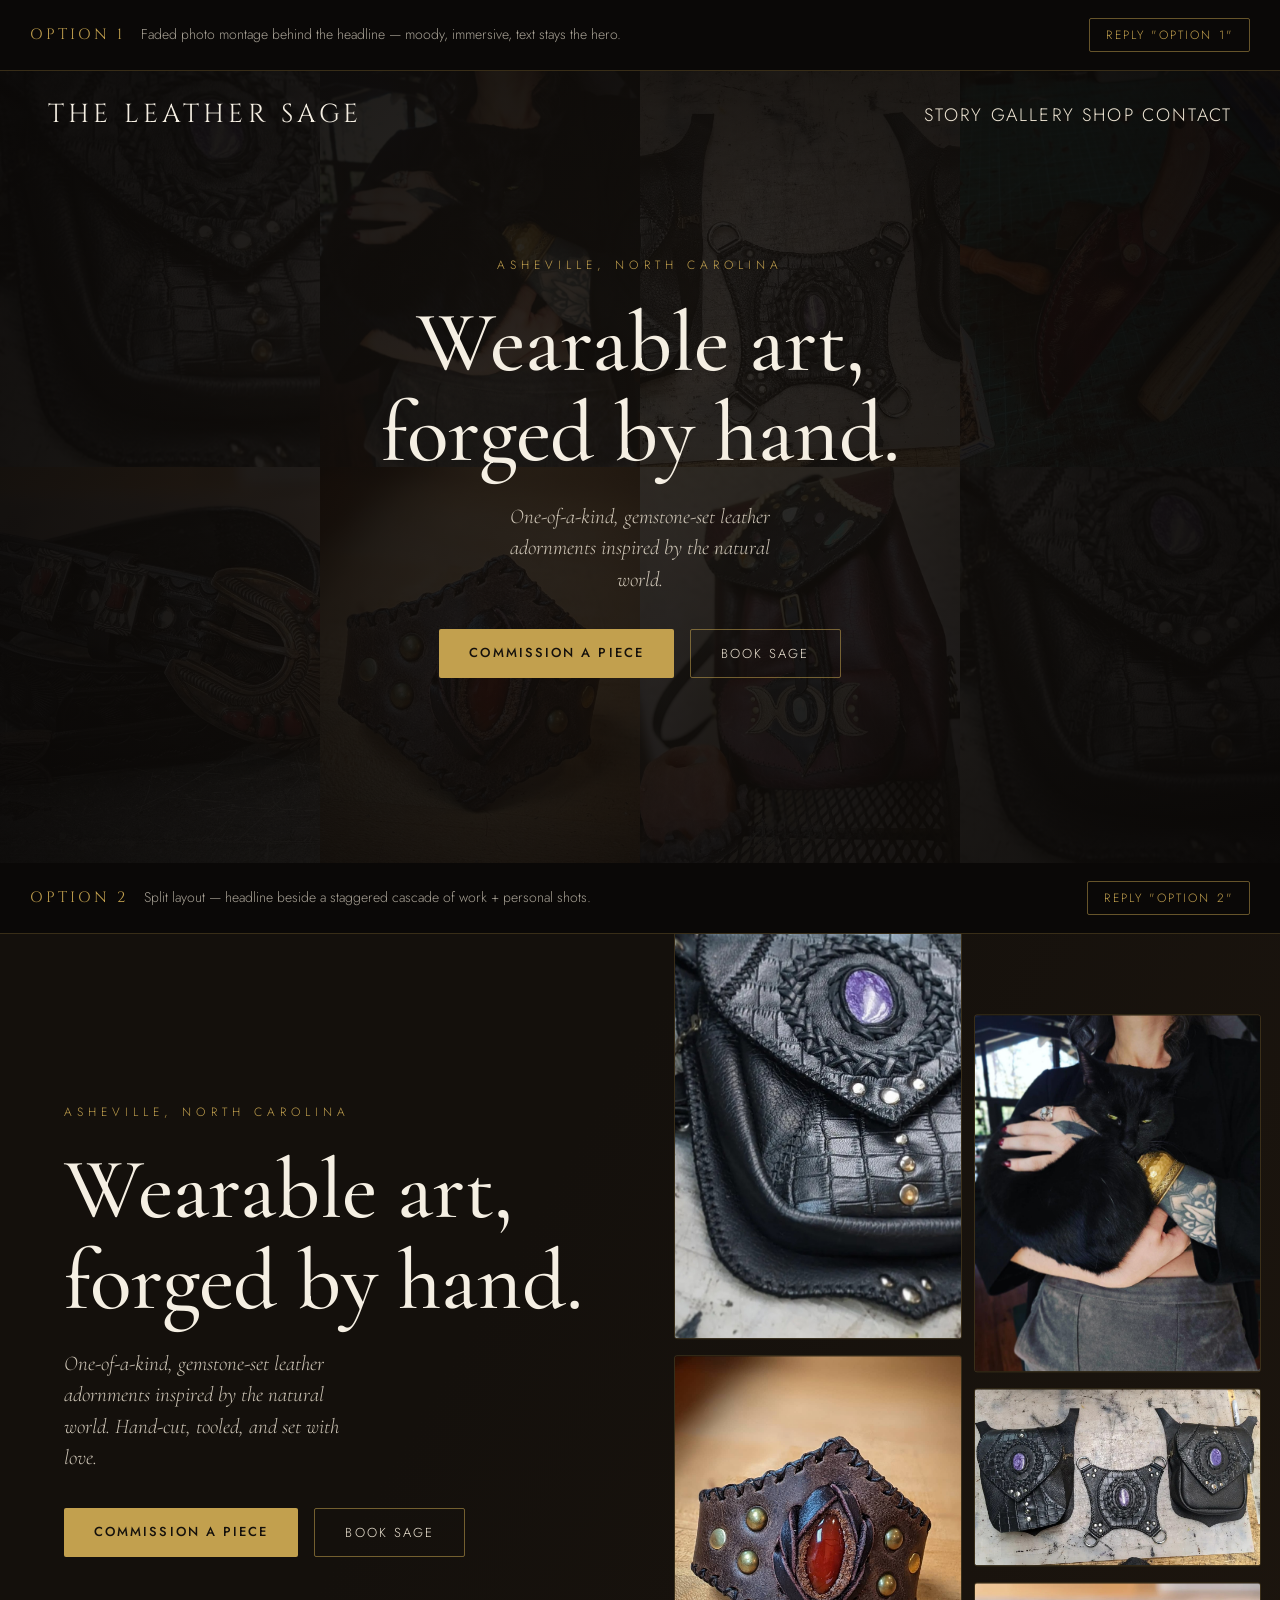
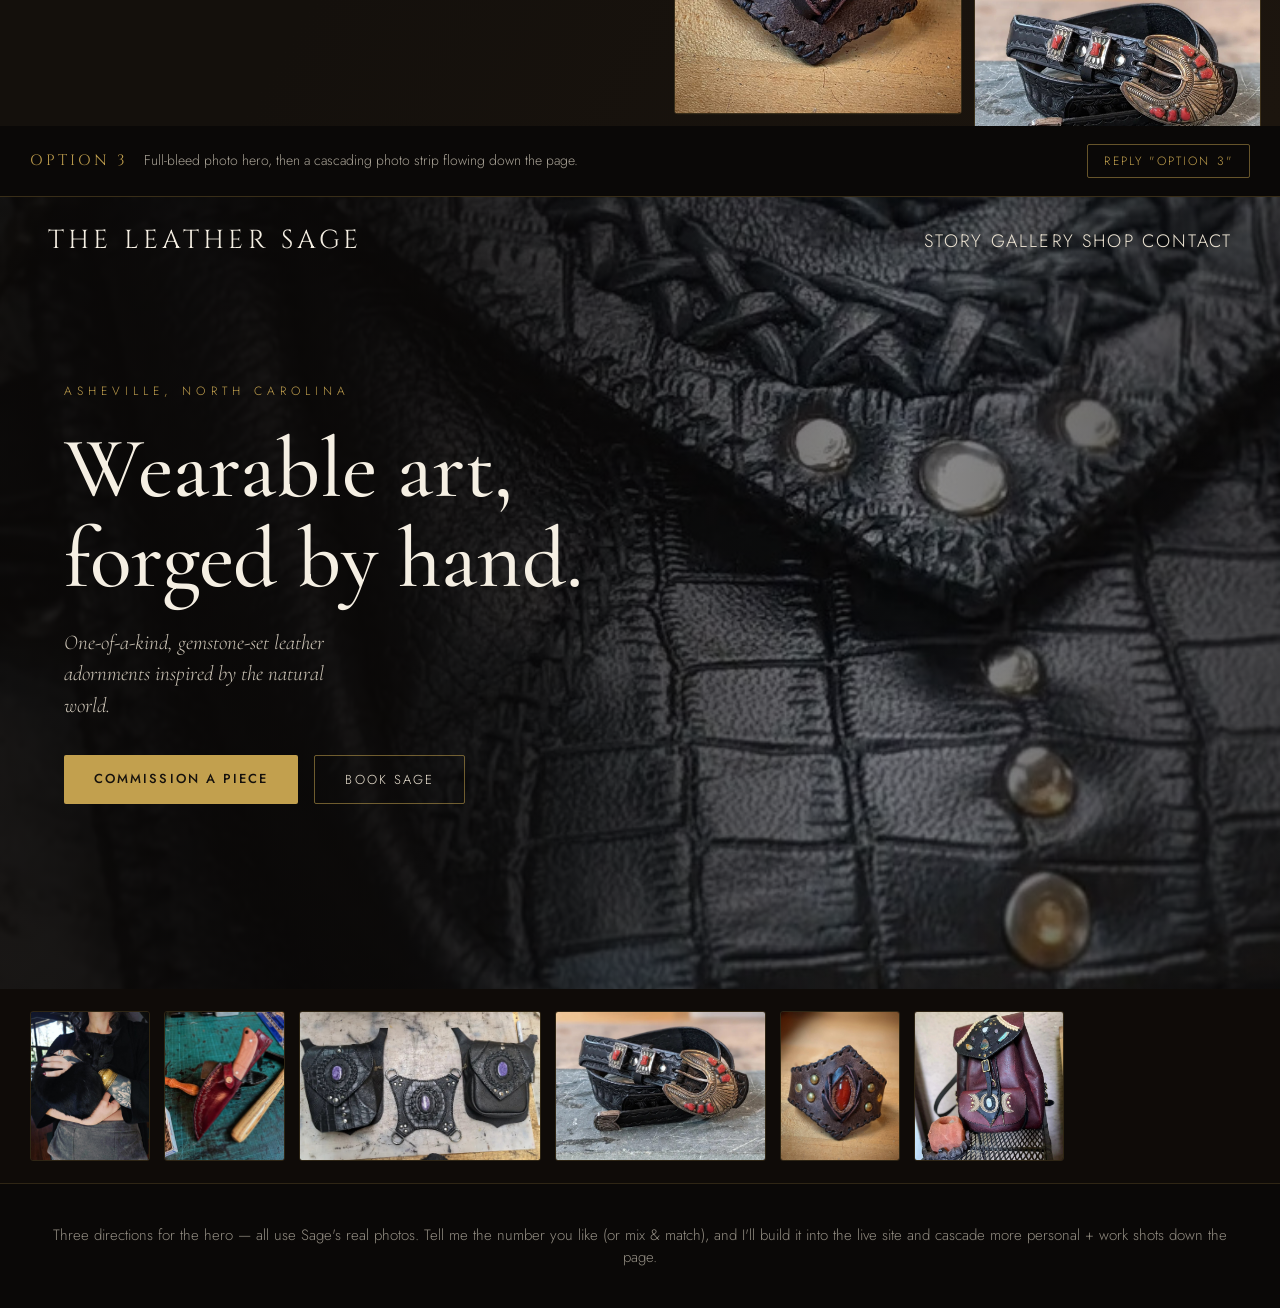
==== hero-options.html @ d6a44845 "Add files via upload" ====
<!DOCTYPE html>
<html lang="en">
<head>
<meta charset="UTF-8">
<meta name="viewport" content="width=device-width, initial-scale=1.0">
<title>The Leather Sage — Hero Options</title>
<link rel="preconnect" href="https://fonts.googleapis.com">
<link rel="preconnect" href="https://fonts.gstatic.com" crossorigin>
<link href="https://fonts.googleapis.com/css2?family=Cinzel:wght@400;500&family=Cormorant+Garamond:ital,wght@0,500;1,400&family=Jost:wght@300;400;500&display=swap" rel="stylesheet">
<style>
  :root{
    --obsidian:#14100C;--espresso:#2A2018;--brass:#C2A04E;--camel:#C2885A;
    --amethyst:#7A5E86;--parchment:#EDE4D3;--bone:#F5EFE3;
    --display:'Cormorant Garamond',serif;--logo:'Cinzel',serif;--body:'Jost',sans-serif;
  }
  *{box-sizing:border-box;margin:0;padding:0;}
  body{background:#0a0807;color:var(--parchment);font-family:var(--body);font-weight:300;}
  img{display:block;}
  .label{
    position:sticky;top:0;z-index:30;background:#0a0807;
    padding:18px 30px;border-bottom:1px solid rgba(194,160,78,.25);
    display:flex;align-items:baseline;gap:16px;
  }
  .label .n{font-family:var(--logo);font-size:15px;letter-spacing:.2em;color:var(--brass);}
  .label .d{font-size:14px;color:rgba(237,228,211,.7);}
  .label .pick{margin-left:auto;font-size:12px;letter-spacing:.18em;text-transform:uppercase;color:var(--brass);border:1px solid rgba(194,160,78,.5);padding:7px 16px;border-radius:2px;}
  .nav{position:absolute;top:0;left:0;right:0;z-index:20;display:flex;align-items:center;justify-content:space-between;padding:26px 48px;}
  .nav .wm{font-family:var(--logo);font-size:26px;letter-spacing:.16em;color:var(--bone);}
  .nav .lk{display:flex;gap:30px;font-size:18px;letter-spacing:.12em;text-transform:uppercase;color:var(--parchment);}
  .eyebrow{text-transform:uppercase;letter-spacing:.42em;font-size:12px;color:var(--brass);margin-bottom:24px;}
  h1{font-family:var(--display);font-weight:500;font-size:clamp(48px,7vw,86px);line-height:1.05;color:var(--bone);}
  .sub{font-family:var(--display);font-style:italic;font-size:21px;color:rgba(237,228,211,.85);max-width:32ch;line-height:1.5;margin-top:22px;}
  .cta{margin-top:34px;display:flex;gap:16px;}
  .btn{font-size:13px;letter-spacing:.16em;text-transform:uppercase;padding:14px 30px;border-radius:2px;}
  .btn-p{background:var(--brass);color:var(--obsidian);font-weight:500;}
  .btn-g{border:1px solid rgba(194,160,78,.55);color:var(--parchment);}

  /* ---------- OPTION 1 — faded montage ---------- */
  .o1{position:relative;height:88vh;min-height:620px;overflow:hidden;display:flex;align-items:center;justify-content:center;text-align:center;background:var(--obsidian);}
  .o1 .montage{position:absolute;inset:0;display:grid;grid-template-columns:repeat(4,1fr);grid-auto-rows:50%;opacity:.30;}
  .o1 .montage img{width:100%;height:100%;object-fit:cover;}
  .o1 .veil{position:absolute;inset:0;background:radial-gradient(circle at 50% 45%, rgba(20,16,12,.55), rgba(10,8,7,.92));}
  .o1 .inner{position:relative;z-index:10;max-width:760px;padding:0 24px;}

  /* ---------- OPTION 2 — split ---------- */
  .o2{position:relative;min-height:620px;height:88vh;display:grid;grid-template-columns:1.05fr 1fr;background:linear-gradient(120deg,#14100C 40%,#1c150e);}
  .o2 .txt{display:flex;flex-direction:column;justify-content:center;padding:0 64px;}
  .o2 .casc{position:relative;overflow:hidden;padding:18px;}
  .o2 .casc .col{position:absolute;top:0;width:46%;display:flex;flex-direction:column;gap:16px;padding:16px 0;}
  .o2 .casc .c1{left:3%;transform:translateY(-4%);}
  .o2 .casc .c2{right:3%;transform:translateY(8%);}
  .o2 .casc img{width:100%;border-radius:3px;border:1px solid rgba(194,160,78,.2);object-fit:cover;}

  /* ---------- OPTION 3 — full-bleed ---------- */
  .o3{position:relative;height:88vh;min-height:620px;overflow:hidden;display:flex;align-items:center;background:#000;}
  .o3 .bg{position:absolute;inset:0;width:100%;height:100%;object-fit:cover;}
  .o3 .veil{position:absolute;inset:0;background:linear-gradient(90deg,rgba(10,8,7,.92) 30%,rgba(10,8,7,.45) 70%, rgba(10,8,7,.7));}
  .o3 .inner{position:relative;z-index:10;padding:0 64px;max-width:680px;}
  /* cascade strip under option 3 */
  .strip{display:flex;gap:14px;padding:22px 30px;background:#0f0b08;overflow:hidden;}
  .strip img{height:150px;width:auto;border-radius:3px;border:1px solid rgba(194,160,78,.18);object-fit:cover;}

  .foot{padding:40px;text-align:center;color:rgba(237,228,211,.6);font-size:15px;border-top:1px solid rgba(194,160,78,.2);}
  @media(max-width:760px){.o2{grid-template-columns:1fr;}.o2 .casc{display:none;}.nav .lk{display:none;}}
</style>
</head>
<body>

<!-- OPTION 1 -->
<div class="label"><span class="n">OPTION 1</span><span class="d">Faded photo montage behind the headline — moody, immersive, text stays the hero.</span><span class="pick">Reply "Option 1"</span></div>
<section class="o1">
  <div class="montage">
    <img src="https://guyrstewart-sudo.github.io/theleathersage/assets/work-1.jpg" alt="">
    <img src="https://guyrstewart-sudo.github.io/theleathersage/assets/sage-portrait.jpg" alt="">
    <img src="https://guyrstewart-sudo.github.io/theleathersage/assets/work-4.jpg" alt="">
    <img src="https://guyrstewart-sudo.github.io/theleathersage/assets/work-2.jpg" alt="">
    <img src="https://guyrstewart-sudo.github.io/theleathersage/assets/work-6.jpg" alt="">
    <img src="https://guyrstewart-sudo.github.io/theleathersage/assets/work-3.jpg" alt="">
    <img src="https://guyrstewart-sudo.github.io/theleathersage/assets/work-5.jpg" alt="">
    <img src="https://guyrstewart-sudo.github.io/theleathersage/assets/work-1.jpg" alt="">
  </div>
  <div class="veil"></div>
  <nav class="nav"><span class="wm">THE LEATHER SAGE</span><span class="lk">STORY GALLERY SHOP CONTACT</span></nav>
  <div class="inner">
    <div class="eyebrow">Asheville, North Carolina</div>
    <h1>Wearable art,<br>forged by hand.</h1>
    <div class="sub" style="margin-left:auto;margin-right:auto;">One-of-a-kind, gemstone-set leather adornments inspired by the natural world.</div>
    <div class="cta" style="justify-content:center;"><span class="btn btn-p">Commission a Piece</span><span class="btn btn-g">Book Sage</span></div>
  </div>
</section>

<!-- OPTION 2 -->
<div class="label"><span class="n">OPTION 2</span><span class="d">Split layout — headline beside a staggered cascade of work + personal shots.</span><span class="pick">Reply "Option 2"</span></div>
<section class="o2">
  <div class="txt">
    <div class="eyebrow">Asheville, North Carolina</div>
    <h1>Wearable art,<br>forged by hand.</h1>
    <div class="sub">One-of-a-kind, gemstone-set leather adornments inspired by the natural world. Hand-cut, tooled, and set with love.</div>
    <div class="cta"><span class="btn btn-p">Commission a Piece</span><span class="btn btn-g">Book Sage</span></div>
  </div>
  <div class="casc">
    <div class="col c1">
      <img src="https://guyrstewart-sudo.github.io/theleathersage/assets/work-1.jpg" alt="">
      <img src="https://guyrstewart-sudo.github.io/theleathersage/assets/work-3.jpg" alt="">
      <img src="https://guyrstewart-sudo.github.io/theleathersage/assets/work-5.jpg" alt="">
    </div>
    <div class="col c2">
      <img src="https://guyrstewart-sudo.github.io/theleathersage/assets/sage-portrait.jpg" alt="">
      <img src="https://guyrstewart-sudo.github.io/theleathersage/assets/work-4.jpg" alt="">
      <img src="https://guyrstewart-sudo.github.io/theleathersage/assets/work-6.jpg" alt="">
    </div>
  </div>
</section>

<!-- OPTION 3 -->
<div class="label"><span class="n">OPTION 3</span><span class="d">Full-bleed photo hero, then a cascading photo strip flowing down the page.</span><span class="pick">Reply "Option 3"</span></div>
<section class="o3">
  <img class="bg" src="https://guyrstewart-sudo.github.io/theleathersage/assets/work-1.jpg" alt="">
  <div class="veil"></div>
  <nav class="nav"><span class="wm">THE LEATHER SAGE</span><span class="lk">STORY GALLERY SHOP CONTACT</span></nav>
  <div class="inner">
    <div class="eyebrow">Asheville, North Carolina</div>
    <h1>Wearable art,<br>forged by hand.</h1>
    <div class="sub">One-of-a-kind, gemstone-set leather adornments inspired by the natural world.</div>
    <div class="cta"><span class="btn btn-p">Commission a Piece</span><span class="btn btn-g">Book Sage</span></div>
  </div>
</section>
<div class="strip">
  <img src="https://guyrstewart-sudo.github.io/theleathersage/assets/sage-portrait.jpg" alt="">
  <img src="https://guyrstewart-sudo.github.io/theleathersage/assets/work-2.jpg" alt="">
  <img src="https://guyrstewart-sudo.github.io/theleathersage/assets/work-4.jpg" alt="">
  <img src="https://guyrstewart-sudo.github.io/theleathersage/assets/work-6.jpg" alt="">
  <img src="https://guyrstewart-sudo.github.io/theleathersage/assets/work-3.jpg" alt="">
  <img src="https://guyrstewart-sudo.github.io/theleathersage/assets/work-5.jpg" alt="">
</div>

<div class="foot">Three directions for the hero — all use Sage's real photos. Tell me the number you like (or mix &amp; match), and I'll build it into the live site and cascade more personal + work shots down the page.</div>

</body>
</html>
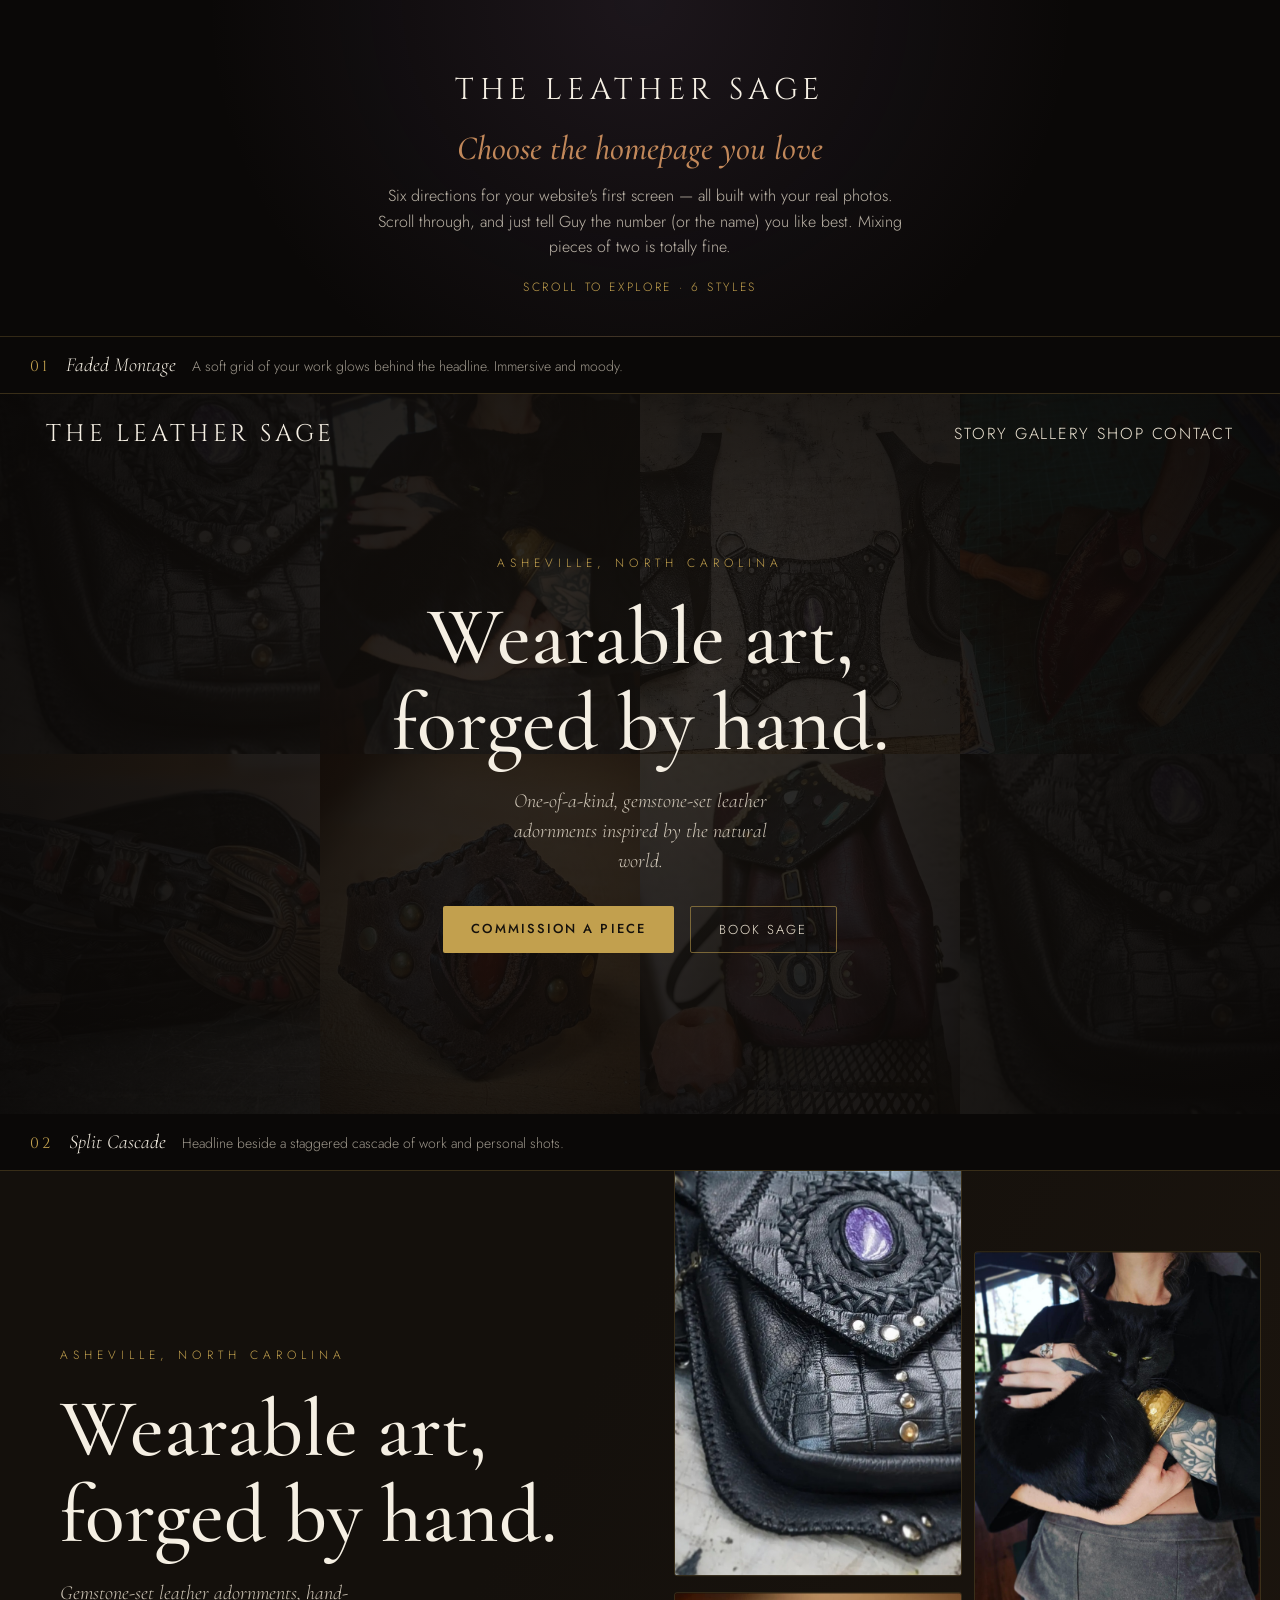
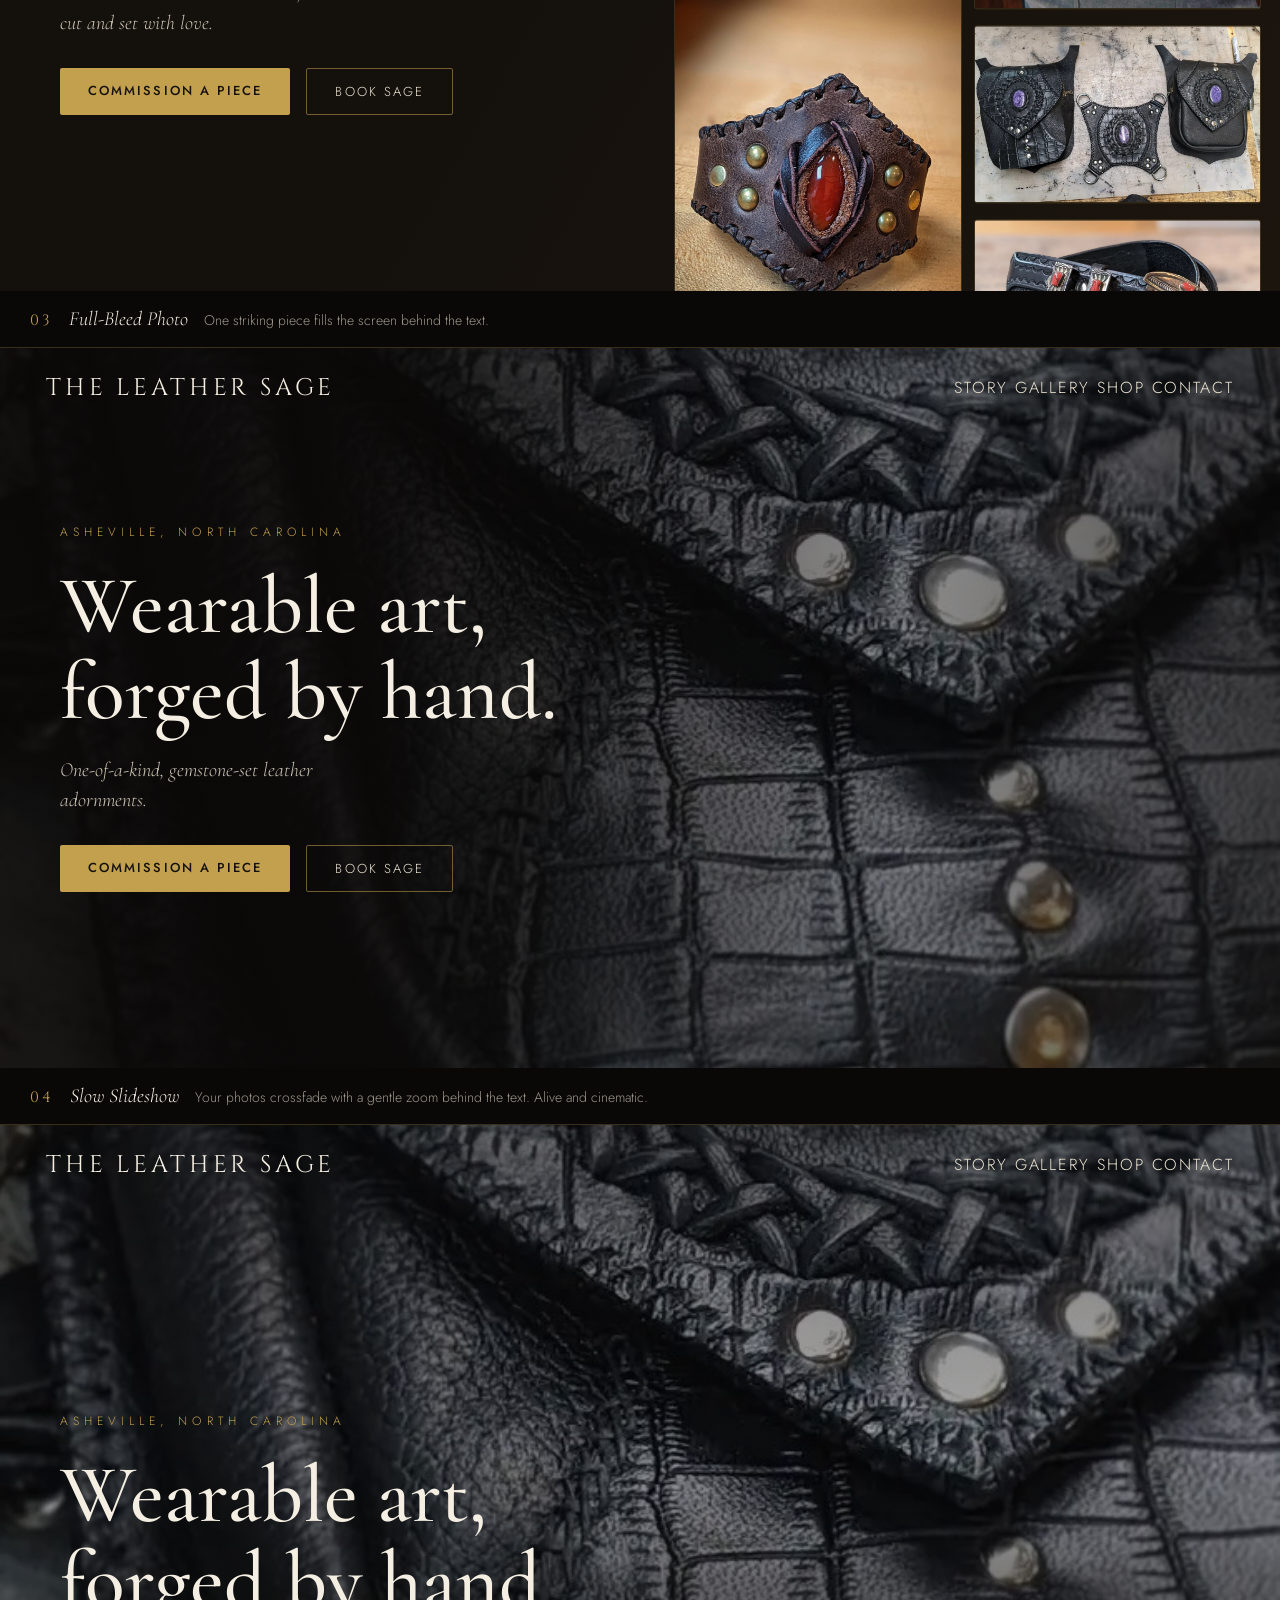
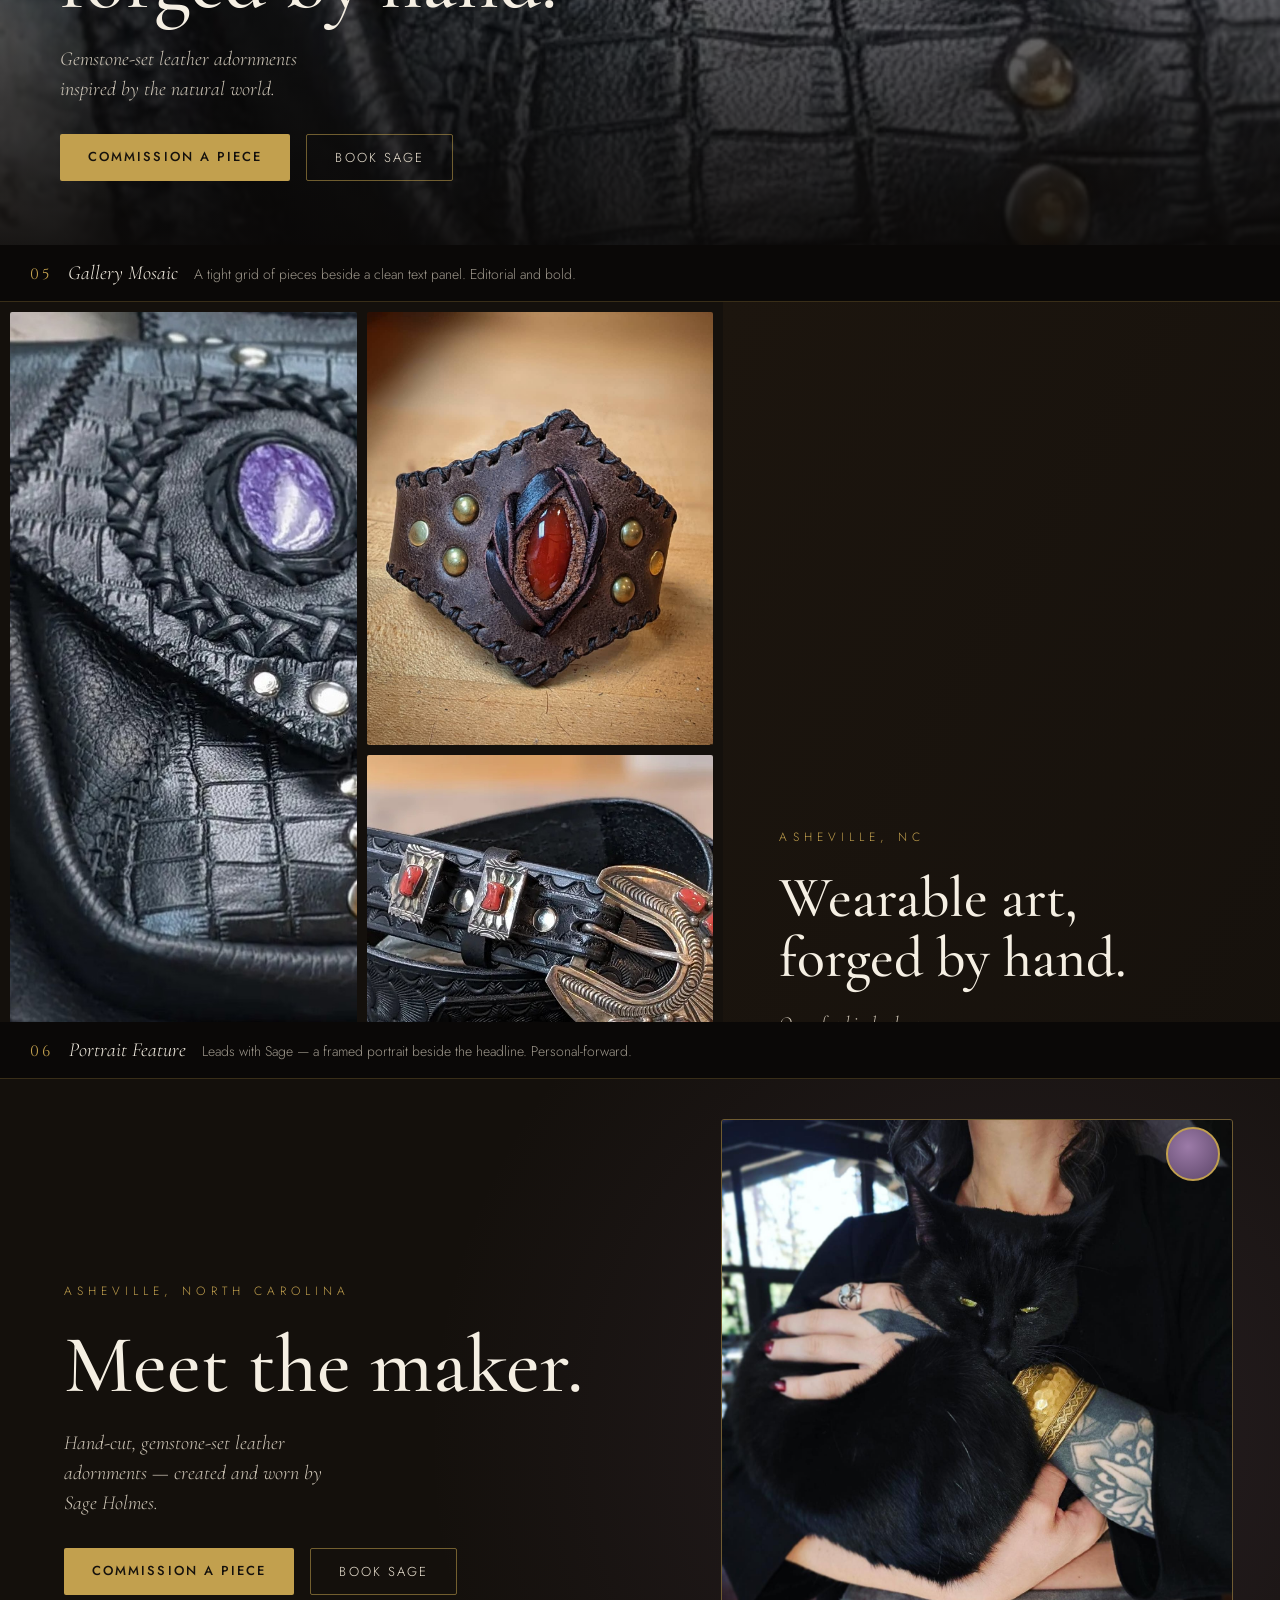
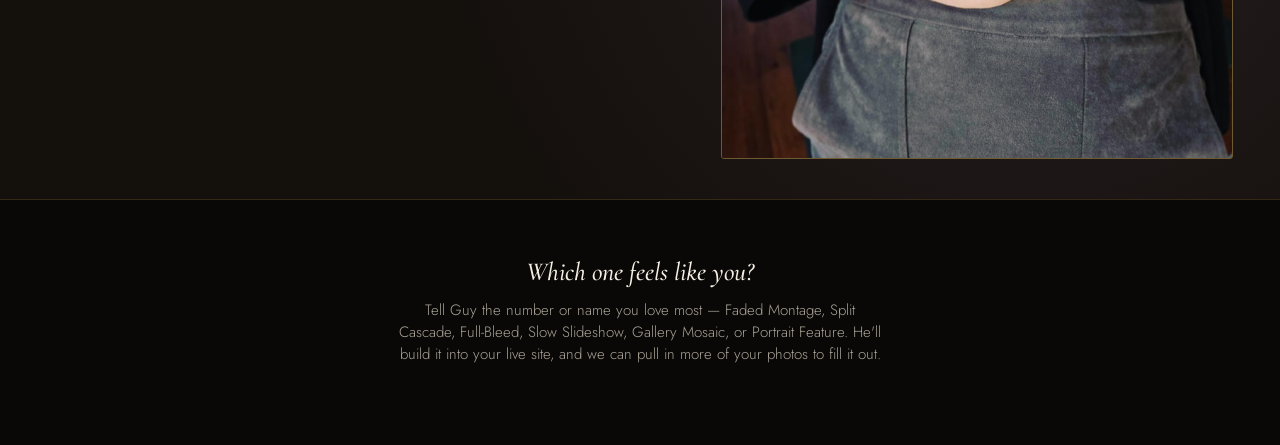
==== commit 9d1da645: "Option 1 montage hero live; expand client options page to 6 styles" ====
--- a/hero-options.html
+++ b/hero-options.html
@@ -3,138 +3,208 @@
 <head>
 <meta charset="UTF-8">
 <meta name="viewport" content="width=device-width, initial-scale=1.0">
-<title>The Leather Sage — Hero Options</title>
+<title>The Leather Sage — Choose Your Homepage</title>
+<meta name="robots" content="noindex">
 <link rel="preconnect" href="https://fonts.googleapis.com">
 <link rel="preconnect" href="https://fonts.gstatic.com" crossorigin>
 <link href="https://fonts.googleapis.com/css2?family=Cinzel:wght@400;500&family=Cormorant+Garamond:ital,wght@0,500;1,400&family=Jost:wght@300;400;500&display=swap" rel="stylesheet">
 <style>
   :root{
     --obsidian:#14100C;--espresso:#2A2018;--brass:#C2A04E;--camel:#C2885A;
-    --amethyst:#7A5E86;--parchment:#EDE4D3;--bone:#F5EFE3;
+    --amethyst:#7A5E86;--carnelian:#A6492C;--parchment:#EDE4D3;--bone:#F5EFE3;--sage:#7E8C63;
     --display:'Cormorant Garamond',serif;--logo:'Cinzel',serif;--body:'Jost',sans-serif;
   }
   *{box-sizing:border-box;margin:0;padding:0;}
   body{background:#0a0807;color:var(--parchment);font-family:var(--body);font-weight:300;}
   img{display:block;}
-  .label{
-    position:sticky;top:0;z-index:30;background:#0a0807;
-    padding:18px 30px;border-bottom:1px solid rgba(194,160,78,.25);
-    display:flex;align-items:baseline;gap:16px;
-  }
+  a{color:var(--brass);}
+
+  .intro{text-align:center;padding:70px 30px 40px;border-bottom:1px solid rgba(194,160,78,.22);background:radial-gradient(circle at 50% 0%, rgba(122,94,134,.16), transparent 60%),#0a0807;}
+  .intro .wm{font-family:var(--logo);font-size:30px;letter-spacing:.18em;color:var(--bone);}
+  .intro h1{font-family:var(--display);font-style:italic;font-size:34px;color:var(--camel);font-weight:500;margin:18px 0 14px;}
+  .intro p{max-width:60ch;margin:0 auto;font-size:16px;color:rgba(237,228,211,.78);line-height:1.6;}
+  .intro .hint{margin-top:18px;font-size:12px;letter-spacing:.22em;text-transform:uppercase;color:var(--brass);}
+
+  .label{position:sticky;top:0;z-index:40;background:#0a0807;padding:16px 30px;border-bottom:1px solid rgba(194,160,78,.25);display:flex;align-items:baseline;gap:16px;flex-wrap:wrap;}
   .label .n{font-family:var(--logo);font-size:15px;letter-spacing:.2em;color:var(--brass);}
-  .label .d{font-size:14px;color:rgba(237,228,211,.7);}
-  .label .pick{margin-left:auto;font-size:12px;letter-spacing:.18em;text-transform:uppercase;color:var(--brass);border:1px solid rgba(194,160,78,.5);padding:7px 16px;border-radius:2px;}
-  .nav{position:absolute;top:0;left:0;right:0;z-index:20;display:flex;align-items:center;justify-content:space-between;padding:26px 48px;}
-  .nav .wm{font-family:var(--logo);font-size:26px;letter-spacing:.16em;color:var(--bone);}
-  .nav .lk{display:flex;gap:30px;font-size:18px;letter-spacing:.12em;text-transform:uppercase;color:var(--parchment);}
-  .eyebrow{text-transform:uppercase;letter-spacing:.42em;font-size:12px;color:var(--brass);margin-bottom:24px;}
-  h1{font-family:var(--display);font-weight:500;font-size:clamp(48px,7vw,86px);line-height:1.05;color:var(--bone);}
-  .sub{font-family:var(--display);font-style:italic;font-size:21px;color:rgba(237,228,211,.85);max-width:32ch;line-height:1.5;margin-top:22px;}
-  .cta{margin-top:34px;display:flex;gap:16px;}
-  .btn{font-size:13px;letter-spacing:.16em;text-transform:uppercase;padding:14px 30px;border-radius:2px;}
+  .label .nm{font-family:var(--display);font-style:italic;font-size:20px;color:var(--bone);}
+  .label .d{font-size:14px;color:rgba(237,228,211,.65);}
+
+  .nav{position:absolute;top:0;left:0;right:0;z-index:20;display:flex;align-items:center;justify-content:space-between;padding:24px 46px;}
+  .nav .wm{font-family:var(--logo);font-size:24px;letter-spacing:.16em;color:var(--bone);}
+  .nav .lk{display:flex;gap:28px;font-size:16px;letter-spacing:.12em;text-transform:uppercase;color:var(--parchment);}
+  .eyebrow{text-transform:uppercase;letter-spacing:.42em;font-size:12px;color:var(--brass);margin-bottom:22px;}
+  h2.head{font-family:var(--display);font-weight:500;font-size:clamp(44px,6.5vw,82px);line-height:1.05;color:var(--bone);}
+  .sub{font-family:var(--display);font-style:italic;font-size:20px;color:rgba(237,228,211,.85);max-width:32ch;line-height:1.5;margin-top:20px;}
+  .cta{margin-top:30px;display:flex;gap:16px;}
+  .btn{font-size:13px;letter-spacing:.16em;text-transform:uppercase;padding:13px 28px;border-radius:2px;}
   .btn-p{background:var(--brass);color:var(--obsidian);font-weight:500;}
   .btn-g{border:1px solid rgba(194,160,78,.55);color:var(--parchment);}
-
-  /* ---------- OPTION 1 — faded montage ---------- */
-  .o1{position:relative;height:88vh;min-height:620px;overflow:hidden;display:flex;align-items:center;justify-content:center;text-align:center;background:var(--obsidian);}
-  .o1 .montage{position:absolute;inset:0;display:grid;grid-template-columns:repeat(4,1fr);grid-auto-rows:50%;opacity:.30;}
-  .o1 .montage img{width:100%;height:100%;object-fit:cover;}
-  .o1 .veil{position:absolute;inset:0;background:radial-gradient(circle at 50% 45%, rgba(20,16,12,.55), rgba(10,8,7,.92));}
-  .o1 .inner{position:relative;z-index:10;max-width:760px;padding:0 24px;}
-
-  /* ---------- OPTION 2 — split ---------- */
-  .o2{position:relative;min-height:620px;height:88vh;display:grid;grid-template-columns:1.05fr 1fr;background:linear-gradient(120deg,#14100C 40%,#1c150e);}
-  .o2 .txt{display:flex;flex-direction:column;justify-content:center;padding:0 64px;}
-  .o2 .casc{position:relative;overflow:hidden;padding:18px;}
-  .o2 .casc .col{position:absolute;top:0;width:46%;display:flex;flex-direction:column;gap:16px;padding:16px 0;}
-  .o2 .casc .c1{left:3%;transform:translateY(-4%);}
-  .o2 .casc .c2{right:3%;transform:translateY(8%);}
-  .o2 .casc img{width:100%;border-radius:3px;border:1px solid rgba(194,160,78,.2);object-fit:cover;}
-
-  /* ---------- OPTION 3 — full-bleed ---------- */
-  .o3{position:relative;height:88vh;min-height:620px;overflow:hidden;display:flex;align-items:center;background:#000;}
-  .o3 .bg{position:absolute;inset:0;width:100%;height:100%;object-fit:cover;}
-  .o3 .veil{position:absolute;inset:0;background:linear-gradient(90deg,rgba(10,8,7,.92) 30%,rgba(10,8,7,.45) 70%, rgba(10,8,7,.7));}
-  .o3 .inner{position:relative;z-index:10;padding:0 64px;max-width:680px;}
-  /* cascade strip under option 3 */
-  .strip{display:flex;gap:14px;padding:22px 30px;background:#0f0b08;overflow:hidden;}
-  .strip img{height:150px;width:auto;border-radius:3px;border:1px solid rgba(194,160,78,.18);object-fit:cover;}
-
-  .foot{padding:40px;text-align:center;color:rgba(237,228,211,.6);font-size:15px;border-top:1px solid rgba(194,160,78,.2);}
-  @media(max-width:760px){.o2{grid-template-columns:1fr;}.o2 .casc{display:none;}.nav .lk{display:none;}}
+  .stage{position:relative;height:80vh;min-height:560px;overflow:hidden;background:var(--obsidian);}
+
+  /* 1 — montage */
+  .s1{display:flex;align-items:center;justify-content:center;text-align:center;}
+  .s1 .montage{position:absolute;inset:0;display:grid;grid-template-columns:repeat(4,1fr);grid-auto-rows:50%;opacity:.30;}
+  .s1 .montage img{width:100%;height:100%;object-fit:cover;}
+  .s1 .veil{position:absolute;inset:0;background:radial-gradient(circle at 50% 45%, rgba(20,16,12,.5), rgba(10,8,7,.93));}
+  .s1 .inner{position:relative;z-index:10;max-width:740px;padding:0 24px;}
+
+  /* 2 — split */
+  .s2{display:grid;grid-template-columns:1.05fr 1fr;background:linear-gradient(120deg,#14100C 42%,#1c150e);}
+  .s2 .txt{display:flex;flex-direction:column;justify-content:center;padding:0 60px;}
+  .s2 .casc{position:relative;overflow:hidden;}
+  .s2 .casc .col{position:absolute;top:0;width:46%;display:flex;flex-direction:column;gap:16px;padding:16px 0;}
+  .s2 .casc .c1{left:3%;transform:translateY(-4%);}
+  .s2 .casc .c2{right:3%;transform:translateY(8%);}
+  .s2 .casc img{width:100%;border-radius:3px;border:1px solid rgba(194,160,78,.2);}
+
+  /* 3 — full bleed */
+  .s3{display:flex;align-items:center;}
+  .s3 .bg{position:absolute;inset:0;width:100%;height:100%;object-fit:cover;}
+  .s3 .veil{position:absolute;inset:0;background:linear-gradient(90deg,rgba(10,8,7,.92) 30%,rgba(10,8,7,.45) 70%,rgba(10,8,7,.72));}
+  .s3 .inner{position:relative;z-index:10;padding:0 60px;max-width:660px;}
+
+  /* 4 — slideshow */
+  .s4{display:flex;align-items:flex-end;}
+  .s4 .slide{position:absolute;inset:0;opacity:0;transition:opacity 1.6s ease;}
+  .s4 .slide.on{opacity:1;}
+  .s4 .slide img{width:100%;height:100%;object-fit:cover;transform:scale(1.08);transition:transform 7s ease;}
+  .s4 .slide.on img{transform:scale(1);}
+  .s4 .veil{position:absolute;inset:0;background:linear-gradient(180deg,rgba(10,8,7,.55),rgba(10,8,7,.35) 45%,rgba(10,8,7,.92));}
+  .s4 .inner{position:relative;z-index:10;padding:0 60px 64px;max-width:720px;}
+
+  /* 5 — mosaic */
+  .s5{background:#14100C;display:grid;grid-template-columns:1.3fr 1fr;}
+  .s5 .grid{display:grid;grid-template-columns:1fr 1fr;grid-template-rows:1fr 1fr;gap:10px;padding:10px;}
+  .s5 .grid img{width:100%;height:100%;object-fit:cover;border-radius:2px;}
+  .s5 .grid img:first-child{grid-row:span 2;}
+  .s5 .txt{display:flex;flex-direction:column;justify-content:center;padding:0 56px;background:linear-gradient(120deg,#1c150e,#14100C);}
+
+  /* 6 — portrait feature */
+  .s6{background:radial-gradient(circle at 80% 50%, rgba(122,94,134,.18), transparent 55%),#14100C;display:grid;grid-template-columns:1fr 0.9fr;align-items:center;}
+  .s6 .txt{padding:0 40px 0 64px;}
+  .s6 .frame{position:relative;height:80vh;display:flex;align-items:center;justify-content:center;padding:40px;}
+  .s6 .frame img{height:100%;width:auto;max-width:100%;object-fit:cover;border:1px solid rgba(194,160,78,.5);border-radius:3px;}
+  .s6 .dot{position:absolute;top:48px;right:60px;width:54px;height:54px;border-radius:50%;background:radial-gradient(circle at 40% 35%,#9C7BA8,#5C4568);border:2px solid var(--brass);}
+
+  .foot{text-align:center;padding:56px 30px 80px;border-top:1px solid rgba(194,160,78,.22);}
+  .foot h3{font-family:var(--display);font-style:italic;font-size:26px;color:var(--bone);font-weight:500;margin-bottom:12px;}
+  .foot p{max-width:54ch;margin:0 auto;font-size:15px;color:rgba(237,228,211,.7);}
+  @media(max-width:780px){.s2,.s5,.s6{grid-template-columns:1fr;}.s2 .casc,.s5 .grid,.s6 .frame{display:none;}.nav .lk{display:none;}.s1 .montage{grid-template-columns:repeat(2,1fr);grid-auto-rows:25%;}}
 </style>
 </head>
 <body>
 
-<!-- OPTION 1 -->
-<div class="label"><span class="n">OPTION 1</span><span class="d">Faded photo montage behind the headline — moody, immersive, text stays the hero.</span><span class="pick">Reply "Option 1"</span></div>
-<section class="o1">
+<div class="intro">
+  <div class="wm">THE LEATHER SAGE</div>
+  <h1>Choose the homepage you love</h1>
+  <p>Six directions for your website's first screen — all built with your real photos. Scroll through, and just tell Guy the number (or the name) you like best. Mixing pieces of two is totally fine.</p>
+  <div class="hint">Scroll to explore · 6 styles</div>
+</div>
+
+<!-- 1 -->
+<div class="label"><span class="n">01</span><span class="nm">Faded Montage</span><span class="d">A soft grid of your work glows behind the headline. Immersive and moody.</span></div>
+<section class="stage s1">
   <div class="montage">
-    <img src="https://guyrstewart-sudo.github.io/theleathersage/assets/work-1.jpg" alt="">
-    <img src="https://guyrstewart-sudo.github.io/theleathersage/assets/sage-portrait.jpg" alt="">
-    <img src="https://guyrstewart-sudo.github.io/theleathersage/assets/work-4.jpg" alt="">
-    <img src="https://guyrstewart-sudo.github.io/theleathersage/assets/work-2.jpg" alt="">
-    <img src="https://guyrstewart-sudo.github.io/theleathersage/assets/work-6.jpg" alt="">
-    <img src="https://guyrstewart-sudo.github.io/theleathersage/assets/work-3.jpg" alt="">
-    <img src="https://guyrstewart-sudo.github.io/theleathersage/assets/work-5.jpg" alt="">
-    <img src="https://guyrstewart-sudo.github.io/theleathersage/assets/work-1.jpg" alt="">
+    <img src="https://guyrstewart-sudo.github.io/theleathersage/assets/work-1.jpg" alt=""><img src="https://guyrstewart-sudo.github.io/theleathersage/assets/sage-portrait.jpg" alt=""><img src="https://guyrstewart-sudo.github.io/theleathersage/assets/work-4.jpg" alt=""><img src="https://guyrstewart-sudo.github.io/theleathersage/assets/work-2.jpg" alt="">
+    <img src="https://guyrstewart-sudo.github.io/theleathersage/assets/work-6.jpg" alt=""><img src="https://guyrstewart-sudo.github.io/theleathersage/assets/work-3.jpg" alt=""><img src="https://guyrstewart-sudo.github.io/theleathersage/assets/work-5.jpg" alt=""><img src="https://guyrstewart-sudo.github.io/theleathersage/assets/work-1.jpg" alt="">
   </div>
   <div class="veil"></div>
   <nav class="nav"><span class="wm">THE LEATHER SAGE</span><span class="lk">STORY GALLERY SHOP CONTACT</span></nav>
   <div class="inner">
     <div class="eyebrow">Asheville, North Carolina</div>
-    <h1>Wearable art,<br>forged by hand.</h1>
-    <div class="sub" style="margin-left:auto;margin-right:auto;">One-of-a-kind, gemstone-set leather adornments inspired by the natural world.</div>
+    <h2 class="head">Wearable art,<br>forged by hand.</h2>
+    <div class="sub" style="margin:20px auto 0;">One-of-a-kind, gemstone-set leather adornments inspired by the natural world.</div>
     <div class="cta" style="justify-content:center;"><span class="btn btn-p">Commission a Piece</span><span class="btn btn-g">Book Sage</span></div>
   </div>
 </section>
 
-<!-- OPTION 2 -->
-<div class="label"><span class="n">OPTION 2</span><span class="d">Split layout — headline beside a staggered cascade of work + personal shots.</span><span class="pick">Reply "Option 2"</span></div>
-<section class="o2">
+<!-- 2 -->
+<div class="label"><span class="n">02</span><span class="nm">Split Cascade</span><span class="d">Headline beside a staggered cascade of work and personal shots.</span></div>
+<section class="stage s2">
   <div class="txt">
     <div class="eyebrow">Asheville, North Carolina</div>
-    <h1>Wearable art,<br>forged by hand.</h1>
-    <div class="sub">One-of-a-kind, gemstone-set leather adornments inspired by the natural world. Hand-cut, tooled, and set with love.</div>
+    <h2 class="head">Wearable art,<br>forged by hand.</h2>
+    <div class="sub">Gemstone-set leather adornments, hand-cut and set with love.</div>
     <div class="cta"><span class="btn btn-p">Commission a Piece</span><span class="btn btn-g">Book Sage</span></div>
   </div>
   <div class="casc">
-    <div class="col c1">
-      <img src="https://guyrstewart-sudo.github.io/theleathersage/assets/work-1.jpg" alt="">
-      <img src="https://guyrstewart-sudo.github.io/theleathersage/assets/work-3.jpg" alt="">
-      <img src="https://guyrstewart-sudo.github.io/theleathersage/assets/work-5.jpg" alt="">
-    </div>
-    <div class="col c2">
-      <img src="https://guyrstewart-sudo.github.io/theleathersage/assets/sage-portrait.jpg" alt="">
-      <img src="https://guyrstewart-sudo.github.io/theleathersage/assets/work-4.jpg" alt="">
-      <img src="https://guyrstewart-sudo.github.io/theleathersage/assets/work-6.jpg" alt="">
-    </div>
-  </div>
-</section>
-
-<!-- OPTION 3 -->
-<div class="label"><span class="n">OPTION 3</span><span class="d">Full-bleed photo hero, then a cascading photo strip flowing down the page.</span><span class="pick">Reply "Option 3"</span></div>
-<section class="o3">
+    <div class="col c1"><img src="https://guyrstewart-sudo.github.io/theleathersage/assets/work-1.jpg" alt=""><img src="https://guyrstewart-sudo.github.io/theleathersage/assets/work-3.jpg" alt=""><img src="https://guyrstewart-sudo.github.io/theleathersage/assets/work-5.jpg" alt=""></div>
+    <div class="col c2"><img src="https://guyrstewart-sudo.github.io/theleathersage/assets/sage-portrait.jpg" alt=""><img src="https://guyrstewart-sudo.github.io/theleathersage/assets/work-4.jpg" alt=""><img src="https://guyrstewart-sudo.github.io/theleathersage/assets/work-6.jpg" alt=""></div>
+  </div>
+</section>
+
+<!-- 3 -->
+<div class="label"><span class="n">03</span><span class="nm">Full-Bleed Photo</span><span class="d">One striking piece fills the screen behind the text.</span></div>
+<section class="stage s3">
   <img class="bg" src="https://guyrstewart-sudo.github.io/theleathersage/assets/work-1.jpg" alt="">
   <div class="veil"></div>
   <nav class="nav"><span class="wm">THE LEATHER SAGE</span><span class="lk">STORY GALLERY SHOP CONTACT</span></nav>
   <div class="inner">
     <div class="eyebrow">Asheville, North Carolina</div>
-    <h1>Wearable art,<br>forged by hand.</h1>
-    <div class="sub">One-of-a-kind, gemstone-set leather adornments inspired by the natural world.</div>
-    <div class="cta"><span class="btn btn-p">Commission a Piece</span><span class="btn btn-g">Book Sage</span></div>
-  </div>
-</section>
-<div class="strip">
-  <img src="https://guyrstewart-sudo.github.io/theleathersage/assets/sage-portrait.jpg" alt="">
-  <img src="https://guyrstewart-sudo.github.io/theleathersage/assets/work-2.jpg" alt="">
-  <img src="https://guyrstewart-sudo.github.io/theleathersage/assets/work-4.jpg" alt="">
-  <img src="https://guyrstewart-sudo.github.io/theleathersage/assets/work-6.jpg" alt="">
-  <img src="https://guyrstewart-sudo.github.io/theleathersage/assets/work-3.jpg" alt="">
-  <img src="https://guyrstewart-sudo.github.io/theleathersage/assets/work-5.jpg" alt="">
+    <h2 class="head">Wearable art,<br>forged by hand.</h2>
+    <div class="sub">One-of-a-kind, gemstone-set leather adornments.</div>
+    <div class="cta"><span class="btn btn-p">Commission a Piece</span><span class="btn btn-g">Book Sage</span></div>
+  </div>
+</section>
+
+<!-- 4 -->
+<div class="label"><span class="n">04</span><span class="nm">Slow Slideshow</span><span class="d">Your photos crossfade with a gentle zoom behind the text. Alive and cinematic.</span></div>
+<section class="stage s4" id="slideshow">
+  <div class="slide on"><img src="https://guyrstewart-sudo.github.io/theleathersage/assets/work-1.jpg" alt=""></div>
+  <div class="slide"><img src="https://guyrstewart-sudo.github.io/theleathersage/assets/work-4.jpg" alt=""></div>
+  <div class="slide"><img src="https://guyrstewart-sudo.github.io/theleathersage/assets/work-6.jpg" alt=""></div>
+  <div class="slide"><img src="https://guyrstewart-sudo.github.io/theleathersage/assets/sage-portrait.jpg" alt=""></div>
+  <div class="veil"></div>
+  <nav class="nav"><span class="wm">THE LEATHER SAGE</span><span class="lk">STORY GALLERY SHOP CONTACT</span></nav>
+  <div class="inner">
+    <div class="eyebrow">Asheville, North Carolina</div>
+    <h2 class="head">Wearable art,<br>forged by hand.</h2>
+    <div class="sub">Gemstone-set leather adornments inspired by the natural world.</div>
+    <div class="cta"><span class="btn btn-p">Commission a Piece</span><span class="btn btn-g">Book Sage</span></div>
+  </div>
+</section>
+
+<!-- 5 -->
+<div class="label"><span class="n">05</span><span class="nm">Gallery Mosaic</span><span class="d">A tight grid of pieces beside a clean text panel. Editorial and bold.</span></div>
+<section class="stage s5">
+  <div class="grid">
+    <img src="https://guyrstewart-sudo.github.io/theleathersage/assets/work-1.jpg" alt="">
+    <img src="https://guyrstewart-sudo.github.io/theleathersage/assets/work-3.jpg" alt="">
+    <img src="https://guyrstewart-sudo.github.io/theleathersage/assets/work-6.jpg" alt="">
+    <img src="https://guyrstewart-sudo.github.io/theleathersage/assets/work-2.jpg" alt="">
+  </div>
+  <div class="txt">
+    <div class="eyebrow">Asheville, NC</div>
+    <h2 class="head" style="font-size:clamp(38px,4.5vw,64px)">Wearable art,<br>forged by hand.</h2>
+    <div class="sub">One of a kind, always.</div>
+    <div class="cta"><span class="btn btn-p">Commission a Piece</span><span class="btn btn-g">Book Sage</span></div>
+  </div>
+</section>
+
+<!-- 6 -->
+<div class="label"><span class="n">06</span><span class="nm">Portrait Feature</span><span class="d">Leads with Sage — a framed portrait beside the headline. Personal-forward.</span></div>
+<section class="stage s6">
+  <div class="txt">
+    <div class="eyebrow">Asheville, North Carolina</div>
+    <h2 class="head">Meet the maker.</h2>
+    <div class="sub">Hand-cut, gemstone-set leather adornments — created and worn by Sage Holmes.</div>
+    <div class="cta"><span class="btn btn-p">Commission a Piece</span><span class="btn btn-g">Book Sage</span></div>
+  </div>
+  <div class="frame"><div class="dot"></div><img src="https://guyrstewart-sudo.github.io/theleathersage/assets/sage-portrait.jpg" alt="Sage Holmes"></div>
+</section>
+
+<div class="foot">
+  <h3>Which one feels like you?</h3>
+  <p>Tell Guy the number or name you love most — Faded Montage, Split Cascade, Full-Bleed, Slow Slideshow, Gallery Mosaic, or Portrait Feature. He'll build it into your live site, and we can pull in more of your photos to fill it out.</p>
 </div>
 
-<div class="foot">Three directions for the hero — all use Sage's real photos. Tell me the number you like (or mix &amp; match), and I'll build it into the live site and cascade more personal + work shots down the page.</div>
-
+<script>
+(function(){
+  var slides=document.querySelectorAll('#slideshow .slide');
+  if(!slides.length)return;var i=0;
+  setInterval(function(){slides[i].classList.remove('on');i=(i+1)%slides.length;slides[i].classList.add('on');},3200);
+})();
+</script>
 </body>
 </html>
